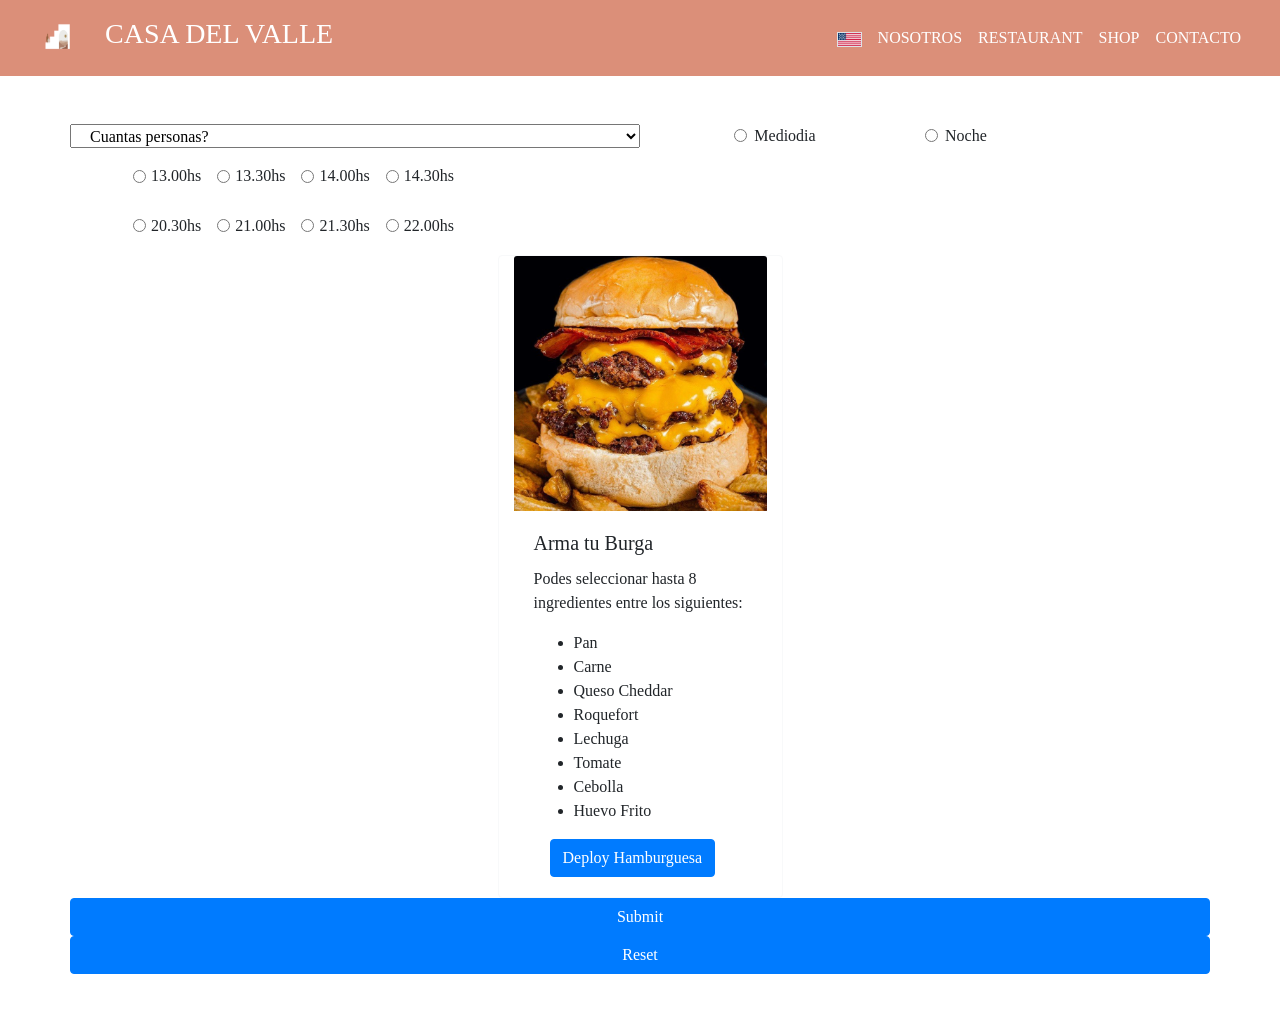
==== restaurant.html @ ba3b8064 "coomit de todos los archivos" ====
<!DOCTYPE html>
<html lang="es">

<head>
    <meta charset="UTF-8">
    <meta http-equiv="X-UA-Compatible" content="IE=edge">
    <meta name="viewport" content="width=device-width, initial-scale=1.0">
    <title>Restaurant Casa Del Valle</title>
    <link rel="stylesheet" href="bootstrap/css/bootstrap.min.css" />
    <link rel="stylesheet" href="css/styles.css" />
    <link rel="icon" type="favicon/x-icon" href="/img/Casa del Valle logo 2 transp_Mesa de trabajo 1.png" />

</head>

<body id="restaurante">
    <div class="container-fluid">
        <div class="row">
            <header class="col-12">
                <nav id="navigation" class="navbar navbar-expand-lg navbar-dark rounded-bottom">
                    <a class="navbar-brand" href="#">
                        <img src="/img/Casa del Valle logo 2 transp_Mesa de trabajo 1.png" width="50" height="50" alt=""
                            loading="lazy" />
                    </a>
                    <button class="navbar-toggler" type="button" data-toggle="collapse"
                        data-target="#navbarSupportedContent" aria-controls="navbarSupportedContent"
                        aria-expanded="false" aria-label="Toggle navigation">
                        <span class="navbar-toggler-icon"></span>
                    </button>

                    <div class="collapse navbar-collapse" id="navbarSupportedContent">
                        <ul class="navbar-nav mr-auto">
                            <li class="nav-item">
                                <h3>
                                    <a class="nav-link disabled text-white" href="#" tabindex="-1"
                                        aria-disabled="true">CASA DEL VALLE</a>
                                </h3>
                            </li>
                        </ul>
                        <ul id="menu-nav" class="navbar-nav">
                            <li class="nav-item">
                                <a class="nav-link" href="/index-en.html"><img class="border" data-toggle="tooltip"
                                        data-placement="bottom" title="English" src="/img/bandera usa idioma.jpg"
                                        width="25" height="15" alt="">
                                </a>
                            </li>
                            <li class="nav-item">
                                <a class="nav-link" href="#casanostra">Nosotros</a>
                            </li>
                            <li class="nav-item">
                                <a class="nav-link" href="#sabores">Restaurant</a>
                            </li>
                            <li class="nav-item">
                                <a class="nav-link" href="#shop">Shop</a>
                            </li>
                            <li class="nav-item">
                                <a class="nav-link" href="#contacto">Contacto</a>
                            </li>
                        </ul>
                    </div>
                </nav>
            </header>
            <!-- Aca elige cuando viene a comer y etc  -->

        </div>
        <section class="mt-5 container">
            <div>
                <form action="" method="POST" class="row">
                    <select class="form-select col-6 mb-3" id="selectorPersonas" aria-label="Default select example">
                        <option selected>Cuantas personas?</option>
                        <option value="1">1</option>
                        <option value="2">2</option>
                        <option value="3">3</option>
                        <option value="4">4</option>
                        <option value="5">5</option>
                        <option value="6">6</option>
                        <option value="7">7</option>
                        <option value="8">8</option>
                        <option value="9">9</option>
                        <option value="10">10</option>

                    </select>

                    <div class="form-check col-3 text-center mb-3">
                        <input class="form-check-input amPm" type="radio" name="flexRadioDefault" value="mediodia">
                        <label class="form-check-label" for="flexRadioDefault1">
                            Mediodia
                        </label>
                    </div>
                    <div class="form-check col-3 mb-3 ">
                        <input class="form-check-input amPm" type="radio" name="flexRadioDefault" value="noche">
                        <label class="form-check-label" for="flexRadioDefault1">
                            Noche
                        </label>
                    </div>
                    <!-- seleccion de horario mediodia -->
                    <section id="sectionPrueba" class="col-12 ml-5">
                        <div class="form-check-inline horarioEspecificoAm">
                            <input class="form-check-input" type="radio" name="flexRadioDefault" id="flexRadioDefault1">
                            <label class="form-check-label" for="flexRadioDefault1">
                                13.00hs
                            </label>
                        </div>
                        <div class="form-check-inline horarioEspecificoAm">
                            <input class="form-check-input" type="radio" name="flexRadioDefault" id="flexRadioDefault1">
                            <label class="form-check-label" for="flexRadioDefault1">
                                13.30hs
                            </label>
                        </div>
                        <div class="form-check-inline horarioEspecificoAm">
                            <input class="form-check-input" type="radio" name="flexRadioDefault" id="flexRadioDefault1">
                            <label class="form-check-label" for="flexRadioDefault1">
                                14.00hs
                            </label>
                        </div>
                        <div class="form-check-inline horarioEspecificoAm">
                            <input class="form-check-input" type="radio" name="flexRadioDefault" id="flexRadioDefault1">
                            <label class="form-check-label" for="flexRadioDefault1">
                                14.30hs
                            </label>
                        </div>
                    </section>



                    <!-- seleccion horario noche -->
                    <br>
                    <section class="col-12 ml-5 mb-3">
                        <div class="form-check-inline horarioEspecificoPm">
                            <input class="form-check-input " type="radio" name="flexRadioDefault"
                                id="flexRadioDefault1">
                            <label class="form-check-label" for="flexRadioDefault1">
                                20.30hs
                            </label>
                        </div>
                        <div class="form-check-inline horarioEspecificoPm">
                            <input class="form-check-input " type="radio" name="flexRadioDefault"
                                id="flexRadioDefault1">
                            <label class="form-check-label" for="flexRadioDefault1">
                                21.00hs
                            </label>
                        </div>
                        <div class="form-check-inline horarioEspecificoPm">
                            <input class="form-check-input " type="radio" name="flexRadioDefault"
                                id="flexRadioDefault1">
                            <label class="form-check-label" for="flexRadioDefault1">
                                21.30hs
                            </label>
                        </div>
                        <div class="form-check-inline horarioEspecificoPm">
                            <input class="form-check-input " type="radio" name="flexRadioDefault"
                                id="flexRadioDefault1">
                            <label class="form-check-label" for="flexRadioDefault1">
                                22.00hs
                            </label>
                        </div>
                    </section>


                    <!-- Arma tu burga -->
                    <div class="card col-3 mx-auto border border-light" style="width: 18rem;" id="card_burga">
                        <img src="/img/hamburgeja.jpg" class="card-img-top" alt="...">
                        <div class="card-body">
                            <h5 class="card-title">Arma tu Burga</h5>
                            <p class="card-text">Podes seleccionar hasta 8 ingredientes entre los siguientes:
                            <ul>
                                <li>Pan</li>
                                <li>Carne</li>
                                <li>Queso Cheddar</li>
                                <li>Roquefort</li>
                                <li>Lechuga</li>
                                <li>Tomate</li>
                                <li>Cebolla</li>
                                <li>Huevo Frito</li>
                            </ul>
                            </p>

                            <a href="#seccionArmadora" id="btnArmador" class="btn btn-primary ml-3">Deploy
                                Hamburguesa</a>
                        </div>
                    </div>
                    <section id="seccionArmadora" class="claseDisable">
                        <select class="form-select" id="btnCantidadBurgas" aria-label="Default select example">
                            <option selected id="comensales"></option>
                            <option value="1">1</option>
                            <option value="2">2</option>
                            <option value="3">3</option>
                            <option value="4">4</option>
                            <option value="5">5</option>
                            <option value="6">6</option>
                            <option value="7">7</option>
                            <option value="8">8</option>
                            <option value="9">9</option>
                            <option value="10">10</option>
                        </select>
                        <section>
                            <div class="form-check">
                                <input class="form-check-input seccionIngredientes" type="checkbox" value="Pan"
                                    id="panChecked">
                                <label class="form-check-label" for="panChecked">
                                    Pan
                                </label>
                            </div>
                            <div class="form-check">
                                <input class="form-check-input seccionIngredientes" type="checkbox" value="Carne"
                                    id="carneChecked">
                                <label class="form-check-label" for="carneChecked">
                                    Carne
                                </label>
                            </div>
                            <div class="form-check">
                                <input class="form-check-input seccionIngredientes" type="checkbox" value="Cheddar"
                                    id="cheddarChecked">
                                <label class="form-check-label" for="cheddarChecked">
                                    Queso Cheddar
                                </label>
                            </div>
                            <div class="form-check">
                                <input class="form-check-input seccionIngredientes" type="checkbox" value="Roquefort"
                                    id="roqueChecked">
                                <label class="form-check-label" for="roqueChecked">
                                    Roquefort
                                </label>
                            </div>
                            <div class="form-check">
                                <input class="form-check-input seccionIngredientes" type="checkbox" value="Lechuga"
                                    id="lechuChecked">
                                <label class="form-check-label" for="lechuChecked">
                                    Lechuga
                                </label>
                            </div>
                            <div class="form-check">
                                <input class="form-check-input seccionIngredientes" type="checkbox" value="Tomate"
                                    id="tomateChecked">
                                <label class="form-check-label" for="tomateChecked">
                                    Tomate
                                </label>
                            </div>
                            <div class="form-check">
                                <input class="form-check-input seccionIngredientes" type="checkbox" value="Cebolla"
                                    id="ceboChecked">
                                <label class="form-check-label" for="ceboChecked">
                                    Cebolla
                                </label>
                            </div>
                            <div class="form-check">
                                <input class="form-check-input seccionIngredientes" type="checkbox" value="Huevo Frito"
                                    id="huevoChecked">
                                <label class="form-check-label" for="huevoChecked">
                                    Huevo Frito
                                </label>
                            </div>
                        </section>


                        <!-- <div class="mb-3">
                            <label for="exampleFormControlTextarea1" class="form-label"></label>
                            <textarea class="form-control" placeholder="Aclaraciones..."
                                id="exampleFormControlTextarea1" rows="3"></textarea>
                        </div> -->
                    </section>




                    <input class="btn btn-primary col-12" id="btnSubmit" type="submit" value="Submit">
                    <input class="btn btn-primary col-12" id="btnReset" type="reset" value="Reset">





                </form>
            </div>

        </section>
    </div>

    <div id="personajesHp" class="mt-5">

    </div>

    <!-- <script src="/jquery/jquery-3.5.1.min.js"></script> -->
    <script src="https://cdnjs.cloudflare.com/ajax/libs/jquery/3.6.0/jquery.min.js"></script>
    <script src="/bootstrap/js/bootstrap.min.js"></script>
    <script src="restaurant_main.js"></script>
</body>

</html>
---- css/styles.css ----
@font-face {
  font-family: "Cantoria";
  src: url("//db.onlinewebfonts.com/t/1248948c8cc1dac3cf0c7a7a9b833b79.eot");
  src: url("//db.onlinewebfonts.com/t/1248948c8cc1dac3cf0c7a7a9b833b79.eot?#iefix") format("embedded-opentype"), url("//db.onlinewebfonts.com/t/1248948c8cc1dac3cf0c7a7a9b833b79.woff2") format("woff2"), url("//db.onlinewebfonts.com/t/1248948c8cc1dac3cf0c7a7a9b833b79.woff") format("woff"), url("//db.onlinewebfonts.com/t/1248948c8cc1dac3cf0c7a7a9b833b79.ttf") format("truetype"), url("//db.onlinewebfonts.com/t/1248948c8cc1dac3cf0c7a7a9b833b79.svg#Cantoria") format("svg");
}

@font-face {
  font-family: "Montserrat";
  src: url("fonts/Montserrat-ExtraLight.ttf");
  font-weight: normal;
  font-style: normal;
}

body * {
  font-family: "Cantoria";
  font-weight: 100;
}

header {
  background-color: #db8f79;
}

header #navigation {
  background-color: #db8f79;
}

#video #myVideo {
  right: 0;
  bottom: 0;
  width: 100%;
  min-height: 100%;
}

#navigation #menu-nav li a {
  color: white;
  -webkit-transition: all 200ms;
  transition: all 200ms;
  text-transform: uppercase;
}

#navigation #menu-nav li a:hover {
  -webkit-text-decoration: underline white;
          text-decoration: underline white;
}

#renders #carouselExampleIndicators {
  height: 500px;
}

#renders #carouselExampleIndicators .carousel-inner div img {
  height: 500px;
}

#main #casanostra {
  padding-right: 2%;
}

#main .parrafos-main p {
  font-family: "Montserrat";
}

#main .parrafos-main #foto-comidas {
  width: 100%;
}

#main #parr-nuestra-casa {
  margin-right: 8% !important;
}

#formulario form * {
  font-family: "Montserrat";
}

#formulario form #contacto {
  background-color: #db8f79;
  border: #db8f79;
}

.claseDisable {
  display: none !important;
}

#titulo,
#casanostra,
#nuestrachosa,
#saboresvalle,
#artesaniasvalle,
#titulocontacto {
  color: #db8f79;
}

#footer ul li {
  font-family: "Montserrat";
  border: none;
}

#footer #h2 {
  color: #db8f79;
}
/*# sourceMappingURL=styles.css.map */
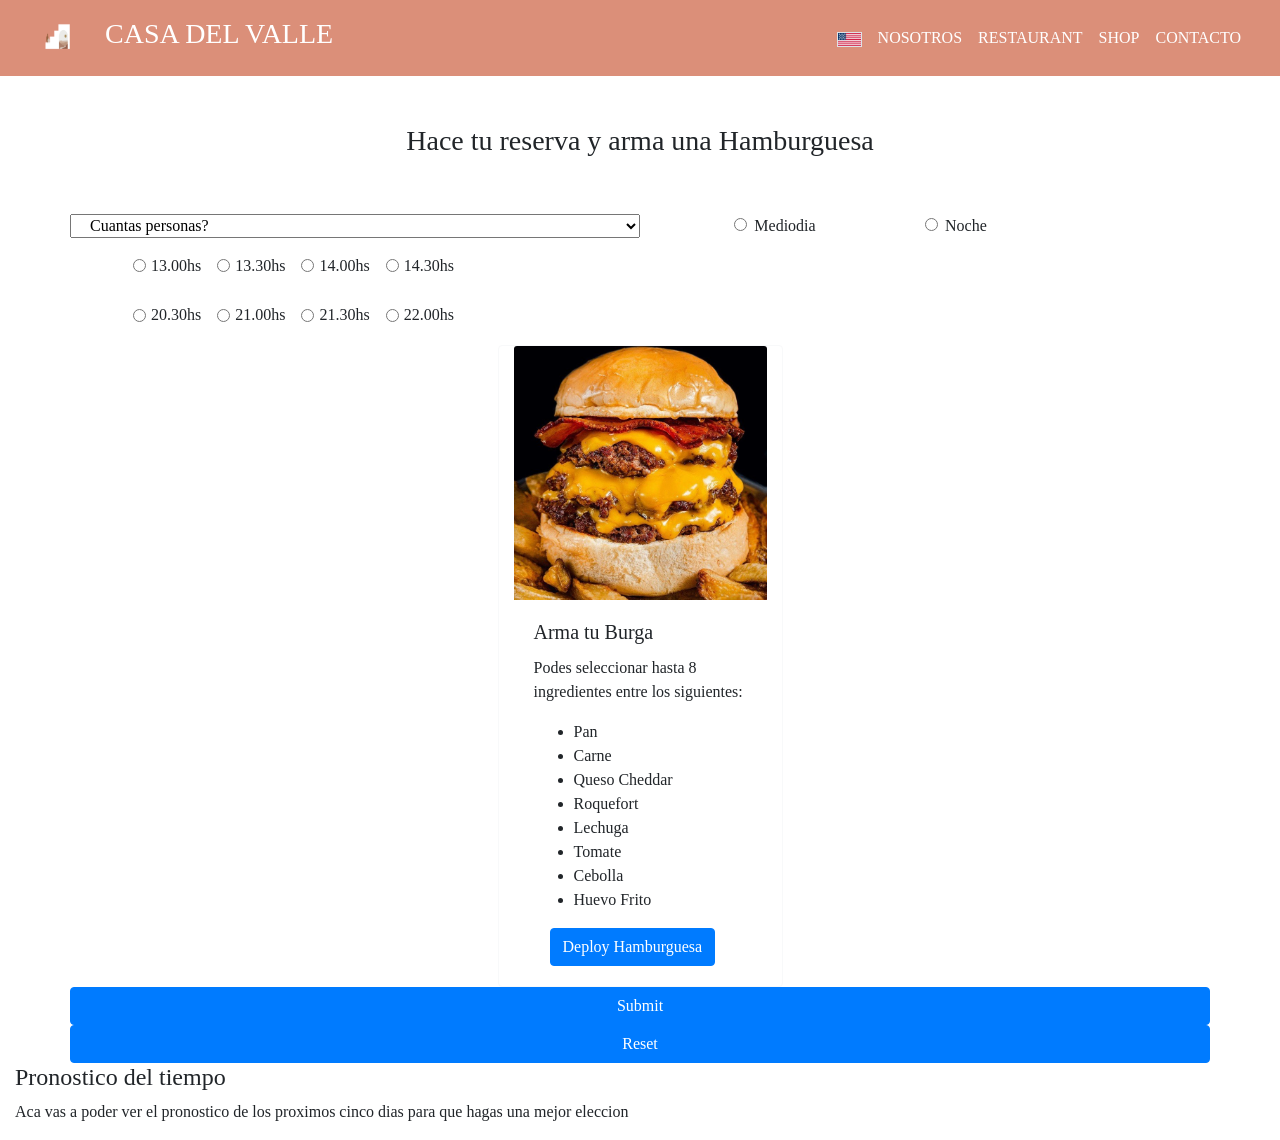
==== commit f29cd2e0: "cositas a las cards" ====
--- a/restaurant.html
+++ b/restaurant.html
@@ -63,6 +63,9 @@
 
         </div>
         <section class="mt-5 container">
+            <div class="row text-center mb-5">
+                <h3 class="col-12"> Hace tu reserva y arma una Hamburguesa</h3>
+            </div>
             <div>
                 <form action="" method="POST" class="row">
                     <select class="form-select col-6 mb-3" id="selectorPersonas" aria-label="Default select example">
@@ -162,16 +165,16 @@
                         <div class="card-body">
                             <h5 class="card-title">Arma tu Burga</h5>
                             <p class="card-text">Podes seleccionar hasta 8 ingredientes entre los siguientes:
-                            <ul>
-                                <li>Pan</li>
-                                <li>Carne</li>
-                                <li>Queso Cheddar</li>
-                                <li>Roquefort</li>
-                                <li>Lechuga</li>
-                                <li>Tomate</li>
-                                <li>Cebolla</li>
-                                <li>Huevo Frito</li>
-                            </ul>
+                                <ul>
+                                    <li>Pan</li>
+                                    <li>Carne</li>
+                                    <li>Queso Cheddar</li>
+                                    <li>Roquefort</li>
+                                    <li>Lechuga</li>
+                                    <li>Tomate</li>
+                                    <li>Cebolla</li>
+                                    <li>Huevo Frito</li>
+                                </ul>
                             </p>
 
                             <a href="#seccionArmadora" id="btnArmador" class="btn btn-primary ml-3">Deploy
@@ -273,11 +276,14 @@
             </div>
 
         </section>
+        <div id="contenedor2" class=" row card-deck">
+            <h4 class="col-12">Pronostico del tiempo</h4>
+            <p class="col-12">Aca vas a poder ver el pronostico de los proximos cinco dias para que hagas una mejor
+                eleccion</p>
+        </div>
     </div>
 
-    <div id="personajesHp" class="mt-5">
-
-    </div>
+
 
     <!-- <script src="/jquery/jquery-3.5.1.min.js"></script> -->
     <script src="https://cdnjs.cloudflare.com/ajax/libs/jquery/3.6.0/jquery.min.js"></script>
